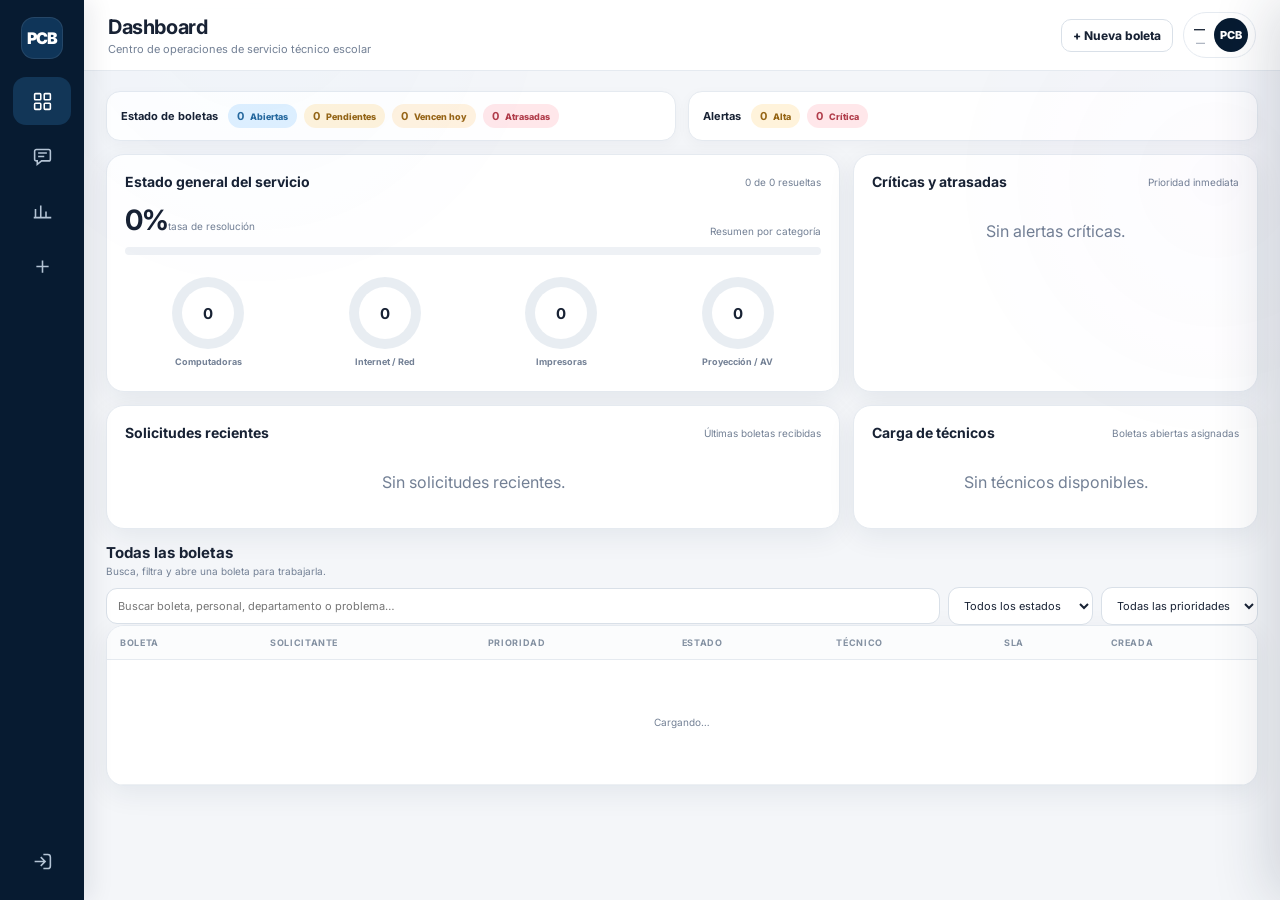
==== app.html @ f224e5d0 "Add files via upload" ====
<!doctype html>
<html lang="es">
<head>
  <meta charset="utf-8">
  <meta name="viewport" content="width=device-width,initial-scale=1,viewport-fit=cover">
  <title>Dashboard · PCB TechDesk</title>
  <link rel="preconnect" href="https://fonts.googleapis.com"><link rel="preconnect" href="https://fonts.gstatic.com" crossorigin>
  <link href="https://fonts.googleapis.com/css2?family=Inter:wght@400;500;600;700;800;900&display=swap" rel="stylesheet">
  <link rel="stylesheet" href="assets/styles.css">
</head>
<body>
  <div class="grid-bg"></div>
  <div id="demoBanner" class="demo-banner hidden">MODO DEMOSTRACIÓN · el panel usa datos locales de muestra hasta conectar Supabase.</div>
  <div class="app-layout">
    <aside class="sidebar" aria-label="Navegación principal">
      <div class="side-brand"><a class="brand" href="app.html"><div class="brand-mark">PCB</div></a></div>
      <nav class="nav">
        <a class="active" href="app.html" aria-label="Dashboard">
          <svg viewBox="0 0 24 24"><rect x="3" y="3" width="7" height="7" rx="1"/><rect x="14" y="3" width="7" height="7" rx="1"/><rect x="3" y="14" width="7" height="7" rx="1"/><rect x="14" y="14" width="7" height="7" rx="1"/></svg><span class="nav-label">Dashboard</span>
        </a>
        <a href="#tickets" aria-label="Boletas">
          <svg viewBox="0 0 24 24"><path d="M5 4h14a2 2 0 0 1 2 2v9a2 2 0 0 1-2 2h-8l-5 4v-4H5a2 2 0 0 1-2-2V6a2 2 0 0 1 2-2Z"/><path d="M7 8h10M7 12h7"/></svg><span class="nav-label">Boletas</span>
        </a>
        <a href="reports.html" data-admin-only aria-label="Reportes">
          <svg viewBox="0 0 24 24"><path d="M4 19V9M10 19V5M16 19v-7M22 19H2"/></svg><span class="nav-label">Reportes</span>
        </a>
        <a href="index.html" aria-label="Nueva boleta">
          <svg viewBox="0 0 24 24"><path d="M12 5v14M5 12h14"/></svg><span class="nav-label">Nueva boleta</span>
        </a>
      </nav>
      <div class="sidebar-bottom nav"><button id="logoutBtn" aria-label="Cerrar sesión"><svg viewBox="0 0 24 24"><path d="M10 17l5-5-5-5M15 12H3M13 4h5a3 3 0 0 1 3 3v10a3 3 0 0 1-3 3h-5"/></svg><span class="nav-label">Cerrar sesión</span></button></div>
    </aside>

    <main class="main">
      <header class="app-header">
        <div><h1>Dashboard</h1><p>Centro de operaciones de servicio técnico escolar</p></div>
        <div class="header-actions">
          <a class="btn btn-secondary btn-sm" href="index.html">+ Nueva boleta</a>
          <div class="user-badge"><div class="user-copy"><strong id="userName">—</strong><span id="userRole">—</span></div><div class="avatar" id="userAvatar">PCB</div></div>
        </div>
      </header>

      <section class="app-content">
        <div class="dashboard-strip">
          <div class="strip-card"><strong>Estado de boletas</strong><div class="strip-pills"><span class="metric-pill metric-open"><b id="stripOpen">0</b> Abiertas</span><span class="metric-pill metric-pending"><b id="stripPending">0</b> Pendientes</span><span class="metric-pill metric-due"><b id="stripDueToday">0</b> Vencen hoy</span><span class="metric-pill metric-overdue"><b id="stripOverdue">0</b> Atrasadas</span></div></div>
          <div class="strip-card"><strong>Alertas</strong><div class="strip-pills"><span class="metric-pill metric-warning"><b id="stripWarning">0</b> Alta</span><span class="metric-pill metric-critical"><b id="stripCritical">0</b> Crítica</span></div></div>
        </div>

        <div class="dashboard-grid">
          <section class="panel span-2">
            <div class="panel-title"><h2>Estado general del servicio</h2><span id="serviceRateText">0 de 0 resueltas</span></div>
            <div class="service-progress-head"><div><strong id="serviceRate">0%</strong><span>tasa de resolución</span></div><span>Resumen por categoría</span></div>
            <div class="progress"><i id="serviceRateBar" style="width:0%"></i></div>
            <div class="ring-grid">
              <div class="ring-card"><div class="ring" id="ringComputer"><b id="ringComputerCount">0</b></div><span>Computadoras</span></div>
              <div class="ring-card"><div class="ring" id="ringNetwork"><b id="ringNetworkCount">0</b></div><span>Internet / Red</span></div>
              <div class="ring-card"><div class="ring" id="ringPrinter"><b id="ringPrinterCount">0</b></div><span>Impresoras</span></div>
              <div class="ring-card"><div class="ring" id="ringDisplay"><b id="ringDisplayCount">0</b></div><span>Proyección / AV</span></div>
            </div>
          </section>

          <section class="panel">
            <div class="panel-title"><h2>Críticas y atrasadas</h2><span>Prioridad inmediata</span></div>
            <div id="criticalList" class="compact-list"><div class="empty" style="padding:18px">Sin alertas críticas.</div></div>
          </section>

          <section class="panel span-2">
            <div class="panel-title"><h2>Solicitudes recientes</h2><span>Últimas boletas recibidas</span></div>
            <div id="recentList" class="compact-list"><div class="empty" style="padding:18px">Sin solicitudes recientes.</div></div>
          </section>

          <section class="panel">
            <div class="panel-title"><h2>Carga de técnicos</h2><span>Boletas abiertas asignadas</span></div>
            <div id="technicianLoad"><div class="empty" style="padding:18px">Sin técnicos disponibles.</div></div>
          </section>
        </div>

        <section class="tickets-section" id="tickets">
          <div class="tickets-head">
            <div><h2>Todas las boletas</h2><p>Busca, filtra y abre una boleta para trabajarla.</p></div>
          </div>
          <div class="toolbar">
            <div class="search"><input id="searchInput" placeholder="Buscar boleta, personal, departamento o problema…"></div>
            <select id="statusFilter"><option value="">Todos los estados</option><option value="new">Nueva</option><option value="triage">Evaluación</option><option value="assigned">Asignada</option><option value="in_progress">En proceso</option><option value="awaiting_user">Esperando usuario</option><option value="awaiting_parts">Esperando pieza</option><option value="resolved">Resuelta</option><option value="closed">Cerrada</option></select>
            <select id="priorityFilter"><option value="">Todas las prioridades</option><option value="critical">Crítica</option><option value="high">Alta</option><option value="medium">Media</option><option value="low">Baja</option></select>
          </div>
          <div class="card table-card"><div class="table-wrap"><table class="table"><thead><tr><th>Boleta</th><th>Solicitante</th><th>Prioridad</th><th>Estado</th><th>Técnico</th><th>SLA</th><th>Creada</th></tr></thead><tbody id="ticketBody"><tr><td colspan="7"><div class="empty">Cargando…</div></td></tr></tbody></table></div></div>
        </section>
      </section>
    </main>
  </div>

  <div id="drawerBackdrop" class="drawer-backdrop"></div>
  <aside id="ticketDrawer" class="drawer"><div class="drawer-head"><div><div id="drawerTitle" style="font-weight:850">Boleta</div><div style="font-size:9px;color:var(--muted)">Historial y acciones</div></div><button id="drawerClose" class="icon-btn">×</button></div><div id="drawerBody" class="drawer-body"></div></aside>
  <script type="module" src="assets/app.js"></script>
</body>
</html>
---- assets/styles.css ----
:root{
  --bg:#f4f6f9;--surface:#ffffff;--surface2:#f8fafc;--line:#e5eaf0;--line-strong:#d9e0e8;
  --text:#182234;--muted:#738095;--navy:#071b31;--navy2:#0e2a49;--navy3:#17385c;
  --blue:#3b82f6;--blue-soft:#eaf3ff;--green:#45a572;--green-soft:#eaf7ef;--amber:#d89a2b;--amber-soft:#fff5df;
  --red:#d85160;--red-soft:#fff0f2;--violet:#7657d6;--violet-soft:#f1edff;--cyan:#2b9fb8;
  --shadow:0 8px 28px rgba(20,39,65,.07);--shadow-lg:0 20px 55px rgba(20,39,65,.12);--radius:18px;--max:1480px;
}
*{box-sizing:border-box}html{scroll-behavior:smooth}body{margin:0;font-family:Inter,ui-sans-serif,system-ui,-apple-system,"Segoe UI",sans-serif;background:var(--bg);color:var(--text);min-height:100vh}button,input,select,textarea{font:inherit}a{color:inherit}.hidden{display:none!important}
.grid-bg{position:fixed;inset:0;pointer-events:none;opacity:.3;background-image:radial-gradient(circle at 20% 0%,rgba(59,130,246,.08),transparent 25%),radial-gradient(circle at 95% 20%,rgba(118,87,214,.07),transparent 22%)}
.shell{width:min(var(--max),calc(100% - 32px));margin:auto}

/* Shared navigation */
.topbar{position:sticky;top:0;z-index:50;background:rgba(255,255,255,.92);backdrop-filter:blur(18px);border-bottom:1px solid var(--line)}
.topbar-inner{min-height:72px;display:flex;align-items:center;justify-content:space-between;gap:18px}.brand{display:flex;align-items:center;gap:12px;text-decoration:none}.brand-mark{width:42px;height:42px;border-radius:13px;display:grid;place-items:center;background:var(--navy);color:white;font-weight:900;letter-spacing:-.8px;box-shadow:0 8px 18px rgba(7,27,49,.18)}.brand-copy strong,.brand>div:not(.brand-mark)>strong{display:block;font-size:14px}.brand-copy span,.brand>div:not(.brand-mark)>span{display:block;font-size:11px;color:var(--muted);margin-top:2px}.top-actions{display:flex;align-items:center;gap:9px;flex-wrap:wrap}
.btn,.icon-btn{border:0;cursor:pointer;text-decoration:none}.btn{display:inline-flex;align-items:center;justify-content:center;gap:8px;padding:11px 16px;border-radius:12px;font-weight:750;transition:.18s ease}.btn:hover{transform:translateY(-1px)}.btn-primary{background:var(--navy);color:#fff;box-shadow:0 8px 20px rgba(7,27,49,.18)}.btn-primary:hover{background:var(--navy2)}.btn-secondary{background:#fff;color:var(--text);border:1px solid var(--line-strong)}.btn-secondary:hover{background:var(--surface2)}.btn-danger{background:var(--red-soft);color:var(--red);border:1px solid #f4cbd1}.btn-success{background:var(--green-soft);color:#267a4e;border:1px solid #cdebd8}.btn-sm{padding:8px 11px;font-size:12px;border-radius:10px}.icon-btn{width:40px;height:40px;border-radius:11px;background:#fff;color:var(--text);border:1px solid var(--line)}
.demo-banner{position:relative;z-index:80;background:#fff7e7;color:#805b12;border-bottom:1px solid #efd8a6;padding:8px 14px;text-align:center;font-size:11px;font-weight:700}

/* Public quick-ticket portal */
.public-main{padding:34px 0 62px}.public-intro{display:flex;align-items:flex-end;justify-content:space-between;gap:24px;margin-bottom:20px}.public-intro h1{font-size:clamp(31px,4vw,54px);line-height:1.04;letter-spacing:-.045em;margin:10px 0 8px}.public-intro p{margin:0;color:var(--muted);max-width:720px;font-size:15px;line-height:1.65}.eyebrow{display:inline-flex;align-items:center;gap:7px;padding:7px 10px;border-radius:999px;background:#eef5ff;border:1px solid #dceaff;color:#315e96;font-size:11px;font-weight:800;letter-spacing:.07em;text-transform:uppercase}.quick-chips{display:flex;gap:8px;flex-wrap:wrap;justify-content:flex-end}.quick-chip{padding:8px 11px;border:1px solid var(--line);border-radius:999px;background:#fff;font-size:11px;font-weight:750;color:#536276;white-space:nowrap}
.quick-layout{display:grid;grid-template-columns:minmax(270px,340px) 1fr;gap:18px;align-items:start}.quick-side{position:sticky;top:92px;background:var(--navy);color:#fff;border-radius:var(--radius);padding:24px;box-shadow:var(--shadow-lg);overflow:hidden}.quick-side:after{content:"";position:absolute;width:220px;height:220px;right:-100px;bottom:-100px;border-radius:50%;background:rgba(59,130,246,.18)}.quick-side h2{font-size:22px;margin:8px 0 7px;letter-spacing:-.03em}.quick-side>p{color:#b6c5d6;font-size:13px;line-height:1.6;margin:0 0 22px}.quick-step{position:relative;z-index:1;display:grid;grid-template-columns:34px 1fr;gap:11px;align-items:start;margin:16px 0}.quick-step b{width:34px;height:34px;border-radius:11px;background:#173a60;display:grid;place-items:center;font-size:12px}.quick-step strong{display:block;font-size:12px;margin-top:2px}.quick-step span{display:block;color:#9fb2c8;font-size:11px;line-height:1.45;margin-top:3px}.side-track{position:relative;z-index:1;margin-top:22px;padding:15px;border:1px solid rgba(255,255,255,.12);border-radius:14px;background:rgba(255,255,255,.05)}.side-track strong{font-size:12px}.side-track p{font-size:11px;color:#aebfd2;margin:5px 0 10px;line-height:1.5}.side-track .btn{width:100%;background:#fff;color:var(--navy)}
.card,.panel{background:var(--surface);border:1px solid var(--line);border-radius:var(--radius);box-shadow:var(--shadow)}.quick-form-card{padding:0;overflow:hidden}.quick-form-head{padding:22px 24px 18px;border-bottom:1px solid var(--line)}.quick-form-head h2{font-size:20px;margin:0 0 5px;letter-spacing:-.02em}.quick-form-head p{margin:0;color:var(--muted);font-size:12px}.quick-section{padding:20px 24px;border-bottom:1px solid var(--line)}.quick-section:last-of-type{border-bottom:0}.quick-section-title{display:flex;align-items:center;gap:9px;margin-bottom:14px}.quick-section-title b{width:27px;height:27px;border-radius:9px;display:grid;place-items:center;background:var(--navy);color:white;font-size:11px}.quick-section-title strong{font-size:13px}.form-grid{display:grid;grid-template-columns:repeat(2,minmax(0,1fr));gap:14px}.field{display:flex;flex-direction:column;gap:7px;min-width:0}.field.full{grid-column:1/-1}.field label{font-size:11px;font-weight:800;color:#4d5c70;letter-spacing:.01em}.field input,.field select,.field textarea,.tracking-box input,.date-row input{width:100%;border:1px solid var(--line-strong);background:#fff;color:var(--text);border-radius:12px;padding:12px 13px;outline:none;transition:.18s ease;font-size:14px}.field select{appearance:none;background-image:linear-gradient(45deg,transparent 50%,#8090a2 50%),linear-gradient(135deg,#8090a2 50%,transparent 50%);background-position:calc(100% - 18px) calc(50% - 2px),calc(100% - 13px) calc(50% - 2px);background-size:5px 5px,5px 5px;background-repeat:no-repeat;padding-right:34px}.field textarea{min-height:95px;resize:vertical}.field input:focus,.field select:focus,.field textarea:focus,.tracking-box input:focus{border-color:#7aa8e8;box-shadow:0 0 0 3px rgba(59,130,246,.10)}.hint{font-size:10px;color:var(--muted);line-height:1.45}.optional-details{margin-top:13px;border:1px solid var(--line);border-radius:14px;background:var(--surface2);overflow:hidden}.optional-details summary{cursor:pointer;padding:13px 14px;font-size:12px;font-weight:800;color:#42536a;list-style:none}.optional-details summary::-webkit-details-marker{display:none}.optional-details summary:after{content:"+";float:right;color:var(--muted);font-size:16px}.optional-details[open] summary:after{content:"−"}.optional-details-body{padding:0 14px 14px}.dropzone{padding:16px;text-align:center;border:1px dashed #bdc9d6;border-radius:13px;background:#fbfcfe;cursor:pointer}.dropzone.drag{border-color:var(--blue);background:var(--blue-soft)}.dropzone strong{font-size:12px}.file-list{display:flex;gap:7px;flex-wrap:wrap;margin-top:9px}.file-chip{max-width:100%;padding:6px 9px;border:1px solid var(--line);border-radius:999px;font-size:10px;color:#526277;background:#fff}.form-actions{display:flex;justify-content:flex-end;gap:10px;margin-top:16px}.quick-submit{padding:18px 24px;background:#fbfcfe;border-top:1px solid var(--line)}.quick-submit .btn{min-width:220px}.notice{padding:13px 14px;border-radius:12px;border:1px solid var(--line);font-size:12px;line-height:1.55}.notice.info{background:var(--blue-soft);border-color:#d4e5ff;color:#315e96}.notice.success{background:var(--green-soft);border-color:#cfead9;color:#2d7650}.notice.error{background:var(--red-soft);border-color:#f0cbd1;color:#9e3441}.tracking-area{margin-top:20px}.tracking-area .section-head{margin-bottom:12px}.tracking-box{padding:16px;display:grid;grid-template-columns:1fr auto;gap:10px}.tracking-result{margin-top:12px;padding:18px}.footer{padding:35px 0 50px;color:var(--muted);font-size:11px;text-align:center}

/* Pills */
.status-pill,.priority-pill{display:inline-flex;align-items:center;gap:6px;border-radius:999px;padding:5px 9px;font-size:10px;font-weight:800;text-transform:uppercase;letter-spacing:.03em;white-space:nowrap}.status-new{background:var(--blue-soft);color:#356db2}.status-triage,.status-assigned{background:var(--violet-soft);color:#6547be}.status-in_progress{background:#e8f7fa;color:#277d91}.status-awaiting_user,.status-awaiting_parts{background:var(--amber-soft);color:#916410}.status-resolved,.status-closed{background:var(--green-soft);color:#2e8053}.status-cancelled{background:#eef1f4;color:#677384}.priority-critical{background:var(--red-soft);color:#b53b48}.priority-high{background:var(--amber-soft);color:#986610}.priority-medium{background:var(--blue-soft);color:#356db2}.priority-low{background:var(--green-soft);color:#2e8053}

/* Authentication */
.auth-wrap{min-height:100vh;display:grid;place-items:center;padding:30px;background:linear-gradient(135deg,#eef3f8,#f9fbfd)}.auth-card{width:min(470px,100%);padding:28px}.auth-card h1{font-size:27px;margin:20px 0 8px}.auth-card>p{color:var(--muted);margin:0 0 22px}.role-switch{display:grid;grid-template-columns:1fr 1fr;gap:6px;padding:5px;background:#f2f5f8;border:1px solid var(--line);border-radius:13px;margin-bottom:18px}.role-switch button{padding:10px;border-radius:9px;border:0;background:transparent;color:var(--muted);font-weight:800;cursor:pointer}.role-switch button.active{background:#fff;color:var(--navy);box-shadow:0 2px 8px rgba(20,39,65,.08)}

/* Operations dashboard */
.app-layout{display:grid;grid-template-columns:84px 1fr;min-height:100vh}.sidebar{position:sticky;top:0;height:100vh;background:var(--navy);padding:15px 11px;display:flex;flex-direction:column;z-index:55;box-shadow:8px 0 22px rgba(7,27,49,.08)}.side-brand{display:grid;place-items:center;padding:2px 0 18px}.side-brand .brand-mark{background:#0f3559;border:1px solid rgba(255,255,255,.09);box-shadow:none}.side-brand .brand-copy{display:none}.nav{display:flex;flex-direction:column;gap:7px}.nav button,.nav a{position:relative;display:flex;align-items:center;justify-content:center;width:58px;height:48px;margin:auto;border-radius:13px;border:0;background:transparent;color:#b4c4d5;text-decoration:none;cursor:pointer;transition:.18s ease}.nav button:hover,.nav a:hover,.nav .active{background:#123657;color:#fff}.nav svg{width:21px;height:21px;stroke:currentColor;fill:none;stroke-width:1.8}.nav-label{position:absolute;left:68px;background:var(--navy);color:white;padding:6px 8px;border-radius:8px;font-size:10px;font-weight:700;opacity:0;transform:translateX(-5px);pointer-events:none;transition:.15s;white-space:nowrap;box-shadow:var(--shadow)}.nav button:hover .nav-label,.nav a:hover .nav-label{opacity:1;transform:none}.sidebar-bottom{margin-top:auto}.main{min-width:0}.app-header{min-height:70px;padding:12px 24px;border-bottom:1px solid var(--line);display:flex;align-items:center;justify-content:space-between;gap:15px;position:sticky;top:0;z-index:30;background:rgba(255,255,255,.94);backdrop-filter:blur(18px)}.app-header h1{font-size:20px;margin:0;letter-spacing:-.02em}.app-header p{font-size:11px;color:var(--muted);margin:3px 0 0}.header-actions{display:flex;align-items:center;gap:10px}.user-badge{display:flex;align-items:center;gap:9px;padding:5px 7px 5px 10px;border:1px solid var(--line);border-radius:999px;background:#fff}.avatar{width:34px;height:34px;border-radius:50%;display:grid;place-items:center;background:var(--navy);color:white;font-size:11px;font-weight:850}.user-copy{text-align:right}.user-copy strong{display:block;font-size:11px}.user-copy span{display:block;font-size:9px;color:var(--muted);margin-top:1px}.app-content{padding:20px 22px 46px;max-width:1700px;margin:auto;width:100%}
.dashboard-strip{display:grid;grid-template-columns:1fr 1fr;gap:12px;margin-bottom:13px}.strip-card{display:flex;align-items:center;gap:10px;min-width:0;padding:12px 14px;background:#fff;border:1px solid var(--line);border-radius:14px;box-shadow:0 4px 14px rgba(20,39,65,.035)}.strip-card>strong{font-size:11px;white-space:nowrap}.strip-pills{display:flex;gap:7px;flex-wrap:wrap}.metric-pill{display:inline-flex;align-items:center;gap:6px;padding:5px 9px;border-radius:999px;font-size:9px;font-weight:800;white-space:nowrap}.metric-pill b{font-size:11px}.metric-open{background:#dff0ff;color:#27699e}.metric-pending{background:#fff3db;color:#956514}.metric-due{background:#fff2df;color:#986516}.metric-overdue{background:#ffe7ea;color:#b13d4b}.metric-warning{background:#fff3db;color:#956514}.metric-critical{background:#ffe7ea;color:#b13d4b}
.dashboard-grid{display:grid;grid-template-columns:minmax(0,1.45fr) minmax(330px,.8fr);gap:13px}.dashboard-grid>.panel{padding:18px}.dashboard-grid .span-2{grid-column:1}.panel-title{display:flex;align-items:center;justify-content:space-between;gap:12px;margin-bottom:13px}.panel-title h2{font-size:14px;margin:0}.panel-title span{font-size:10px;color:var(--muted)}.service-progress-head{display:flex;justify-content:space-between;gap:12px;align-items:end}.service-progress-head strong{font-size:28px;letter-spacing:-.04em}.service-progress-head span{font-size:10px;color:var(--muted)}.progress{height:8px;background:#eef1f5;border-radius:999px;overflow:hidden;margin:10px 0 16px}.progress>i{display:block;height:100%;border-radius:999px;background:var(--navy);transition:width .3s ease}.ring-grid{display:grid;grid-template-columns:repeat(4,1fr);gap:10px}.ring-card{text-align:center;padding:6px}.ring{--pct:0;width:72px;height:72px;border-radius:50%;margin:0 auto 7px;background:conic-gradient(var(--navy) calc(var(--pct)*1%),#e8edf2 0);display:grid;place-items:center;position:relative}.ring:after{content:"";width:52px;height:52px;border-radius:50%;background:#fff;position:absolute}.ring b{position:relative;z-index:1;font-size:15px}.ring-card span{font-size:9px;color:var(--muted);font-weight:700;display:block}.compact-list{display:flex;flex-direction:column}.compact-row{display:grid;grid-template-columns:minmax(0,1fr) auto;gap:10px;padding:10px 0;border-top:1px solid var(--line);cursor:pointer}.compact-row:first-child{border-top:0;padding-top:2px}.compact-row:hover .compact-title{color:#285f99}.compact-title{font-size:11px;font-weight:700;white-space:nowrap;overflow:hidden;text-overflow:ellipsis}.compact-sub{font-size:9px;color:var(--muted);margin-top:3px;white-space:nowrap;overflow:hidden;text-overflow:ellipsis}.compact-meta{display:flex;align-items:center;gap:6px}.mini-sla{font-size:9px;font-weight:800;padding:4px 6px;border-radius:7px;background:#eef3f7;color:#627185}.mini-sla.overdue{background:var(--red-soft);color:var(--red)}.tech-row{display:grid;grid-template-columns:30px minmax(0,1fr) auto;align-items:center;gap:9px;padding:9px 0;border-top:1px solid var(--line)}.tech-row:first-child{border-top:0}.tech-avatar{width:29px;height:29px;border-radius:50%;display:grid;place-items:center;background:#e9eff6;color:var(--navy);font-size:9px;font-weight:850}.tech-name{font-size:10px;font-weight:750}.tech-sub{font-size:9px;color:var(--muted);margin-top:2px}.load-badge{font-size:9px;padding:4px 7px;border-radius:999px;background:var(--green-soft);color:#2f7b52;font-weight:800}.load-badge.busy{background:var(--amber-soft);color:#946310}.load-badge.heavy{background:var(--red-soft);color:#a83a47}
.tickets-section{margin-top:14px}.tickets-head{display:flex;align-items:flex-end;justify-content:space-between;gap:14px;margin-bottom:10px}.tickets-head h2{font-size:15px;margin:0}.tickets-head p{font-size:10px;color:var(--muted);margin:3px 0 0}.toolbar{display:flex;gap:8px;align-items:center;flex-wrap:wrap}.search{min-width:270px;flex:1}.search input,.toolbar select{width:100%;background:#fff;border:1px solid var(--line-strong);color:var(--text);padding:10px 11px;border-radius:11px;outline:none;font-size:11px}.toolbar select{width:auto;min-width:145px}.table-card{overflow:hidden}.table-wrap,.report-table-wrap{overflow:auto}.table{width:100%;border-collapse:collapse;min-width:970px}.table th{font-size:9px;color:#8491a2;text-transform:uppercase;letter-spacing:.07em;text-align:left;padding:11px 13px;border-bottom:1px solid var(--line);background:#fbfcfd}.table td{padding:12px 13px;border-bottom:1px solid #edf0f3;font-size:10px;vertical-align:middle}.table tr{cursor:pointer}.table tbody tr:hover{background:#fbfcfe}.ticket-title{font-weight:800;color:#24344a}.ticket-sub{font-size:9px;color:var(--muted);margin-top:3px;max-width:270px;white-space:nowrap;overflow:hidden;text-overflow:ellipsis}.sla.overdue{color:var(--red);font-weight:800}.sla.ok{color:#3f9366;font-weight:700}.empty{padding:44px;text-align:center;color:var(--muted)}
.drawer-backdrop{position:fixed;inset:0;background:rgba(13,24,38,.36);z-index:70;opacity:0;pointer-events:none;transition:.2s}.drawer-backdrop.show{opacity:1;pointer-events:auto}.drawer{position:fixed;top:0;right:0;width:min(640px,96vw);height:100vh;z-index:80;background:#fff;border-left:1px solid var(--line);box-shadow:-25px 0 55px rgba(24,40,60,.16);transform:translateX(102%);transition:.26s ease;overflow:auto}.drawer.show{transform:none}.drawer-head{position:sticky;top:0;z-index:2;padding:18px;border-bottom:1px solid var(--line);background:rgba(255,255,255,.95);backdrop-filter:blur(16px);display:flex;justify-content:space-between;gap:15px}.drawer-body{padding:18px}.detail-grid{display:grid;grid-template-columns:1fr 1fr;gap:9px}.detail-box{padding:12px;border:1px solid var(--line);border-radius:12px;background:#fbfcfe}.detail-box span{display:block;font-size:9px;text-transform:uppercase;color:var(--muted);letter-spacing:.05em}.detail-box strong{display:block;margin-top:5px;font-size:11px;word-break:break-word}.detail-full{grid-column:1/-1}.drawer-section{margin-top:18px}.drawer-section h3{font-size:12px;margin:0 0 9px;color:#405169}.action-grid{display:flex;flex-wrap:wrap;gap:7px}.resolution-form{display:grid;grid-template-columns:1fr 1fr;gap:9px}.resolution-form .field.full{grid-column:1/-1}.timeline{display:flex;flex-direction:column}.timeline-item{padding:9px 0;border-top:1px solid var(--line)}.timeline-item strong{font-size:10px}.timeline-item p{font-size:9px;color:var(--muted);margin:3px 0 0;line-height:1.45}

/* Reports */
.report-grid{display:grid;grid-template-columns:repeat(6,1fr);gap:10px}.stat{padding:16px}.stat .k{font-size:9px;color:var(--muted);text-transform:uppercase;letter-spacing:.05em}.stat .v{font-size:27px;font-weight:850;letter-spacing:-.04em;margin-top:7px}.stat .sub{font-size:9px;color:var(--muted);margin-top:4px}.chart-card{margin-top:14px;padding:18px}.chart-wrap{height:300px}.tech-grid{display:grid;grid-template-columns:repeat(3,1fr);gap:10px}.date-row{display:flex;gap:7px;align-items:center}.date-row input{font-size:10px;padding:9px 10px}.section-head{display:flex;justify-content:space-between;align-items:end;gap:15px;margin-bottom:13px}.section-head h2{font-size:20px;letter-spacing:-.03em;margin:0}.section-head p{color:var(--muted);margin:4px 0 0;font-size:11px}

@media (max-width:1180px){.quick-layout{grid-template-columns:290px 1fr}.dashboard-grid{grid-template-columns:1.25fr .8fr}.ring{width:62px;height:62px}.ring:after{width:45px;height:45px}.report-grid{grid-template-columns:repeat(3,1fr)}.tech-grid{grid-template-columns:1fr 1fr}}
@media (max-width:900px){.quick-layout{grid-template-columns:1fr}.quick-side{position:relative;top:auto;display:grid;grid-template-columns:1fr 1fr;gap:10px}.quick-side>h2,.quick-side>p{grid-column:1/-1}.side-track{grid-column:1/-1}.dashboard-strip{grid-template-columns:1fr}.dashboard-grid{grid-template-columns:1fr}.dashboard-grid .span-2{grid-column:auto}.ring-grid{grid-template-columns:repeat(4,1fr)}}
@media (max-width:760px){
  body{padding-bottom:72px}.shell{width:min(100% - 20px,var(--max))}.topbar-inner{min-height:62px}.brand-copy{display:none}.top-actions .btn-secondary{display:none}.public-main{padding-top:22px}.public-intro{align-items:flex-start;flex-direction:column}.public-intro h1{font-size:34px}.quick-chips{justify-content:flex-start}.quick-side{display:none}.quick-step{display:none}.side-track{margin-top:14px}.quick-form-head,.quick-section,.quick-submit{padding-left:15px;padding-right:15px}.form-grid,.detail-grid,.resolution-form{grid-template-columns:1fr}.field.full,.detail-full,.resolution-form .field.full{grid-column:1}.field input,.field select,.field textarea{font-size:16px}.quick-submit{position:sticky;bottom:8px;z-index:12;margin:0 8px 8px;border:1px solid var(--line);border-radius:15px;box-shadow:0 10px 30px rgba(20,39,65,.13)}.quick-submit .btn{width:100%;min-width:0}.tracking-box{grid-template-columns:1fr}.app-layout{display:block}.sidebar{position:fixed;left:10px;right:10px;bottom:8px;top:auto;height:58px;padding:5px 8px;border-radius:17px;display:flex;flex-direction:row;align-items:center;justify-content:center;z-index:65;box-shadow:0 10px 30px rgba(7,27,49,.24)}.side-brand{display:none}.nav{flex-direction:row;gap:5px;justify-content:center}.nav button,.nav a{width:54px;height:46px}.nav-label{display:none}.sidebar-bottom{margin:0}.app-header{padding:10px 12px;min-height:62px}.app-header p{display:none}.header-actions .btn{display:none}.user-copy{display:none}.user-badge{padding:4px}.app-content{padding:12px 10px 28px}.dashboard-strip{gap:8px}.strip-card{align-items:flex-start;flex-direction:column;padding:10px}.strip-pills{width:100%;display:grid;grid-template-columns:1fr 1fr}.metric-pill{justify-content:center}.dashboard-grid{gap:9px}.dashboard-grid>.panel{padding:14px}.ring-grid{grid-template-columns:repeat(2,1fr)}.ring{width:68px;height:68px}.ring:after{width:50px;height:50px}.tickets-head{align-items:flex-start;flex-direction:column}.toolbar{width:100%}.search{min-width:100%;width:100%}.toolbar select{flex:1;min-width:0}.table-card{background:transparent;border:0;box-shadow:none}.table-wrap{overflow:visible}.table{min-width:0;display:block}.table thead{display:none}.table tbody{display:flex;flex-direction:column;gap:8px}.table tr{display:grid;grid-template-columns:1fr auto;gap:7px;padding:12px;background:#fff;border:1px solid var(--line);border-radius:14px;box-shadow:0 4px 14px rgba(20,39,65,.04)}.table td{display:block;padding:0;border:0;font-size:10px}.table td:nth-child(1),.table td:nth-child(2){grid-column:1}.table td:nth-child(3),.table td:nth-child(4){grid-column:2;text-align:right}.table td:nth-child(5),.table td:nth-child(6),.table td:nth-child(7){grid-column:1/-1;display:flex;justify-content:space-between;gap:10px;padding-top:6px;border-top:1px solid #eef1f4}.table td:nth-child(5):before{content:"Técnico"}.table td:nth-child(6):before{content:"SLA"}.table td:nth-child(7):before{content:"Creada"}.table td:nth-child(5):before,.table td:nth-child(6):before,.table td:nth-child(7):before{color:var(--muted);font-weight:700}.empty{padding:24px}.drawer{width:100vw}.drawer-body{padding:14px}.report-grid{grid-template-columns:repeat(2,1fr)}.tech-grid{grid-template-columns:1fr}.date-row{flex-wrap:wrap}.chart-wrap{height:240px}.section-head{align-items:flex-start;flex-direction:column}.footer{padding-bottom:10px}
}
@media (max-width:760px){.report-table-wrap{overflow:auto}.report-table{display:table;min-width:920px}.report-table thead{display:table-header-group}.report-table tbody{display:table-row-group}.report-table tr{display:table-row;padding:0;background:transparent;border:0;border-radius:0;box-shadow:none}.report-table td{display:table-cell;padding:10px 12px;border-bottom:1px solid var(--line)}.report-table td:before{display:none!important}}
@media (max-width:430px){.public-intro h1{font-size:30px}.quick-chip{font-size:10px}.strip-pills{grid-template-columns:1fr 1fr}.status-pill,.priority-pill{font-size:9px;padding:5px 7px}.ring-grid{gap:4px}.ring-card{padding:4px}.report-grid{grid-template-columns:1fr 1fr}}
@media print{body{background:#fff;color:#111;padding:0}.grid-bg,.sidebar,.app-header,.topbar,.toolbar,.btn,.demo-banner{display:none!important}.app-layout{display:block}.app-content{padding:0}.card,.panel,.table-card,.chart-card{box-shadow:none;border:1px solid #ddd;background:#fff;color:#111}.table th,.table td{color:#111;border-color:#ddd}}

/* PCB TechDesk 2.2 · selector rápido de personal escolar */
.staff-selection{display:flex;align-items:center;justify-content:space-between;gap:10px;padding:10px 12px;border:1px solid #dbe6f2;border-radius:11px;background:#f7fbff;color:#405169}
.staff-selection strong{font-size:11px;color:#17395c}
.staff-selection span{font-size:10px;color:var(--muted);text-align:right}
@media (max-width:640px){.staff-selection{align-items:flex-start;flex-direction:column}.staff-selection span{text-align:left}}

/* PCB TechDesk 2.2.2 · buscador/autocompletado del personal */
.visually-hidden{position:absolute!important;width:1px!important;height:1px!important;padding:0!important;margin:-1px!important;overflow:hidden!important;clip:rect(0,0,0,0)!important;white-space:nowrap!important;border:0!important}
.staff-combobox{position:relative;z-index:20}.staff-search-wrap{position:relative}.staff-search-wrap input{padding-left:38px!important;padding-right:42px!important}.staff-search-icon{position:absolute;left:13px;top:50%;transform:translateY(-50%);font-size:21px;line-height:1;color:#76879a;pointer-events:none}.staff-clear{position:absolute;right:8px;top:50%;transform:translateY(-50%);width:30px;height:30px;border:0;border-radius:9px;background:#eef3f8;color:#55677b;font-size:20px;line-height:1;cursor:pointer}.staff-clear:hover{background:#e2eaf2;color:#23384e}.staff-suggestions{position:absolute;left:0;right:0;top:calc(100% + 6px);max-height:360px;overflow:auto;background:#fff;border:1px solid #d8e1ea;border-radius:14px;box-shadow:0 18px 44px rgba(20,39,65,.16);padding:6px;z-index:100}.staff-option{width:100%;display:flex;align-items:flex-start;justify-content:space-between;gap:14px;text-align:left;border:0;background:#fff;padding:11px 12px;border-radius:10px;cursor:pointer;color:var(--text)}.staff-option:hover,.staff-option.active{background:#f1f6fb}.staff-option-name{font-size:12px;font-weight:800;line-height:1.35}.staff-option-meta{font-size:10px;color:var(--muted);text-align:right;line-height:1.4;max-width:42%}.staff-option-other{margin-top:4px;border-top:1px solid #edf1f5;border-radius:8px 8px 10px 10px;background:#f8fbff;color:#1e5d94}.staff-option-other .staff-option-meta{color:#59738e}.staff-no-results{padding:12px 13px 8px;color:#7b8796;font-size:11px}.staff-search-field input[readonly]{background:#f7fbff;color:#17395c;font-weight:700;cursor:default}
@media(max-width:640px){.staff-suggestions{max-height:52vh;position:fixed;left:10px;right:10px;top:auto;bottom:82px;border-radius:17px;padding:8px;box-shadow:0 -14px 42px rgba(20,39,65,.18)}.staff-option{flex-direction:column;gap:3px;padding:12px}.staff-option-name{font-size:14px}.staff-option-meta{max-width:100%;text-align:left;font-size:11px}.staff-no-results{font-size:12px}.staff-search-wrap input{min-height:50px}}


/* PCB TechDesk 2.2.3 · directorio escolar robusto */
.staff-directory-field select#staffSelect{font-weight:650;background:#fff;cursor:pointer}
.manual-staff-head{display:flex;align-items:center;justify-content:space-between;gap:10px;flex-wrap:wrap;padding:10px 12px;border-radius:12px;background:#f5f8fc;border:1px solid #dce6f1}
.staff-profile{margin-top:12px;border:1px solid #d7e6f5;background:linear-gradient(180deg,#f9fcff,#f4f9ff);border-radius:14px;padding:14px}
.staff-profile-title{display:flex;align-items:center;gap:10px;margin-bottom:12px}
.staff-profile-title>span{width:28px;height:28px;border-radius:50%;display:grid;place-items:center;background:#e3f4ea;color:#197744;font-weight:900}
.staff-profile-title div{display:flex;flex-direction:column;gap:2px}
.staff-profile-title strong{font-size:14px;color:#0b2540}
.staff-profile-title small{font-size:10px;color:#6f8091}
.staff-profile-grid{display:grid;grid-template-columns:repeat(4,minmax(0,1fr));gap:8px}
.staff-profile-grid>div{padding:9px 10px;border-radius:10px;background:#fff;border:1px solid #e4edf5;min-width:0}
.staff-profile-grid span{display:block;font-size:9px;text-transform:uppercase;letter-spacing:.04em;color:#7c8b99;margin-bottom:3px}
.staff-profile-grid strong{display:block;font-size:11px;color:#20374d;overflow-wrap:anywhere}
@media(max-width:760px){
  .staff-profile-grid{grid-template-columns:1fr 1fr}
  #staffSelect{min-height:48px;font-size:16px}
  .manual-staff-head .btn{width:auto}
}
@media(max-width:440px){.staff-profile-grid{grid-template-columns:1fr}}
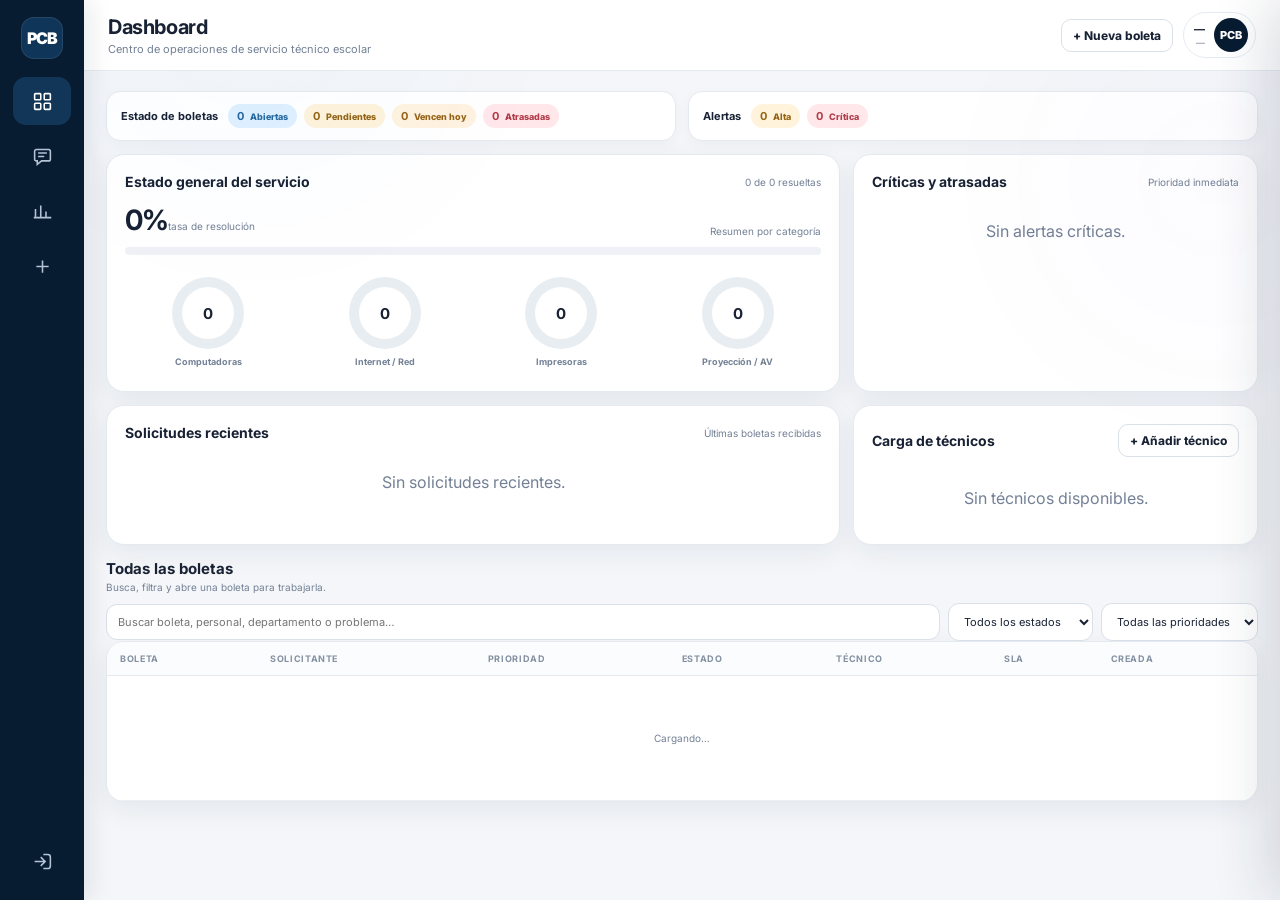
==== commit 6857e772: "Add files via upload" ====
--- a/app.html
+++ b/app.html
@@ -33,7 +33,7 @@
 
     <main class="main">
       <header class="app-header">
-        <div><h1>Dashboard</h1><p>Centro de operaciones de servicio técnico escolar</p></div>
+        <div><h1 id="dashboardTitle">Dashboard</h1><p id="dashboardSubtitle">Centro de operaciones de servicio técnico escolar</p></div>
         <div class="header-actions">
           <a class="btn btn-secondary btn-sm" href="index.html">+ Nueva boleta</a>
           <div class="user-badge"><div class="user-copy"><strong id="userName">—</strong><span id="userRole">—</span></div><div class="avatar" id="userAvatar">PCB</div></div>
@@ -70,14 +70,14 @@
           </section>
 
           <section class="panel">
-            <div class="panel-title"><h2>Carga de técnicos</h2><span>Boletas abiertas asignadas</span></div>
+            <div class="panel-title"><h2>Carga de técnicos</h2><button id="addTechnicianBtn" data-admin-only class="btn btn-secondary btn-sm" type="button">+ Añadir técnico</button></div>
             <div id="technicianLoad"><div class="empty" style="padding:18px">Sin técnicos disponibles.</div></div>
           </section>
         </div>
 
         <section class="tickets-section" id="tickets">
           <div class="tickets-head">
-            <div><h2>Todas las boletas</h2><p>Busca, filtra y abre una boleta para trabajarla.</p></div>
+            <div><h2 id="ticketsTitle">Todas las boletas</h2><p id="ticketsSubtitle">Busca, filtra y abre una boleta para trabajarla.</p></div>
           </div>
           <div class="toolbar">
             <div class="search"><input id="searchInput" placeholder="Buscar boleta, personal, departamento o problema…"></div>
@@ -92,6 +92,7 @@
 
   <div id="drawerBackdrop" class="drawer-backdrop"></div>
   <aside id="ticketDrawer" class="drawer"><div class="drawer-head"><div><div id="drawerTitle" style="font-weight:850">Boleta</div><div style="font-size:9px;color:var(--muted)">Historial y acciones</div></div><button id="drawerClose" class="icon-btn">×</button></div><div id="drawerBody" class="drawer-body"></div></aside>
+  <dialog id="technicianDialog" class="modal-dialog"><form id="technicianForm"><div class="panel-title"><div><h2>Añadir técnico</h2><span>La cuenta aparecerá en el menú de asignación.</span></div><button id="cancelTechnician" class="icon-btn" type="button" aria-label="Cerrar">×</button></div><div class="field" style="margin-top:18px"><label>Nombre completo</label><input id="technicianName" required minlength="3" autocomplete="name"></div><div class="field" style="margin-top:12px"><label>Correo / usuario</label><input id="technicianEmail" type="email" required autocomplete="off"></div><div class="field" style="margin-top:12px"><label>Contraseña temporal</label><input id="technicianPassword" type="password" required minlength="8" autocomplete="new-password"><div class="hint">Mínimo 8 caracteres.</div></div><div id="technicianNotice" class="notice error hidden" style="margin-top:12px"></div><div class="form-actions"><button class="btn btn-secondary" type="button" onclick="this.closest('dialog').close()">Cancelar</button><button id="saveTechnician" class="btn btn-primary" type="submit">Crear técnico</button></div></form></dialog>
   <script type="module" src="assets/app.js"></script>
 </body>
 </html>
--- a/assets/styles.css
+++ b/assets/styles.css
@@ -25,6 +25,7 @@
 
 /* Authentication */
 .auth-wrap{min-height:100vh;display:grid;place-items:center;padding:30px;background:linear-gradient(135deg,#eef3f8,#f9fbfd)}.auth-card{width:min(470px,100%);padding:28px}.auth-card h1{font-size:27px;margin:20px 0 8px}.auth-card>p{color:var(--muted);margin:0 0 22px}.role-switch{display:grid;grid-template-columns:1fr 1fr;gap:6px;padding:5px;background:#f2f5f8;border:1px solid var(--line);border-radius:13px;margin-bottom:18px}.role-switch button{padding:10px;border-radius:9px;border:0;background:transparent;color:var(--muted);font-weight:800;cursor:pointer}.role-switch button.active{background:#fff;color:var(--navy);box-shadow:0 2px 8px rgba(20,39,65,.08)}
+.modal-dialog{width:min(480px,calc(100% - 24px));border:1px solid var(--line);border-radius:18px;padding:22px;background:#fff;color:var(--text);box-shadow:0 24px 70px rgba(7,27,49,.25)}.modal-dialog::backdrop{background:rgba(7,27,49,.48);backdrop-filter:blur(3px)}
 
 /* Operations dashboard */
 .app-layout{display:grid;grid-template-columns:84px 1fr;min-height:100vh}.sidebar{position:sticky;top:0;height:100vh;background:var(--navy);padding:15px 11px;display:flex;flex-direction:column;z-index:55;box-shadow:8px 0 22px rgba(7,27,49,.08)}.side-brand{display:grid;place-items:center;padding:2px 0 18px}.side-brand .brand-mark{background:#0f3559;border:1px solid rgba(255,255,255,.09);box-shadow:none}.side-brand .brand-copy{display:none}.nav{display:flex;flex-direction:column;gap:7px}.nav button,.nav a{position:relative;display:flex;align-items:center;justify-content:center;width:58px;height:48px;margin:auto;border-radius:13px;border:0;background:transparent;color:#b4c4d5;text-decoration:none;cursor:pointer;transition:.18s ease}.nav button:hover,.nav a:hover,.nav .active{background:#123657;color:#fff}.nav svg{width:21px;height:21px;stroke:currentColor;fill:none;stroke-width:1.8}.nav-label{position:absolute;left:68px;background:var(--navy);color:white;padding:6px 8px;border-radius:8px;font-size:10px;font-weight:700;opacity:0;transform:translateX(-5px);pointer-events:none;transition:.15s;white-space:nowrap;box-shadow:var(--shadow)}.nav button:hover .nav-label,.nav a:hover .nav-label{opacity:1;transform:none}.sidebar-bottom{margin-top:auto}.main{min-width:0}.app-header{min-height:70px;padding:12px 24px;border-bottom:1px solid var(--line);display:flex;align-items:center;justify-content:space-between;gap:15px;position:sticky;top:0;z-index:30;background:rgba(255,255,255,.94);backdrop-filter:blur(18px)}.app-header h1{font-size:20px;margin:0;letter-spacing:-.02em}.app-header p{font-size:11px;color:var(--muted);margin:3px 0 0}.header-actions{display:flex;align-items:center;gap:10px}.user-badge{display:flex;align-items:center;gap:9px;padding:5px 7px 5px 10px;border:1px solid var(--line);border-radius:999px;background:#fff}.avatar{width:34px;height:34px;border-radius:50%;display:grid;place-items:center;background:var(--navy);color:white;font-size:11px;font-weight:850}.user-copy{text-align:right}.user-copy strong{display:block;font-size:11px}.user-copy span{display:block;font-size:9px;color:var(--muted);margin-top:1px}.app-content{padding:20px 22px 46px;max-width:1700px;margin:auto;width:100%}
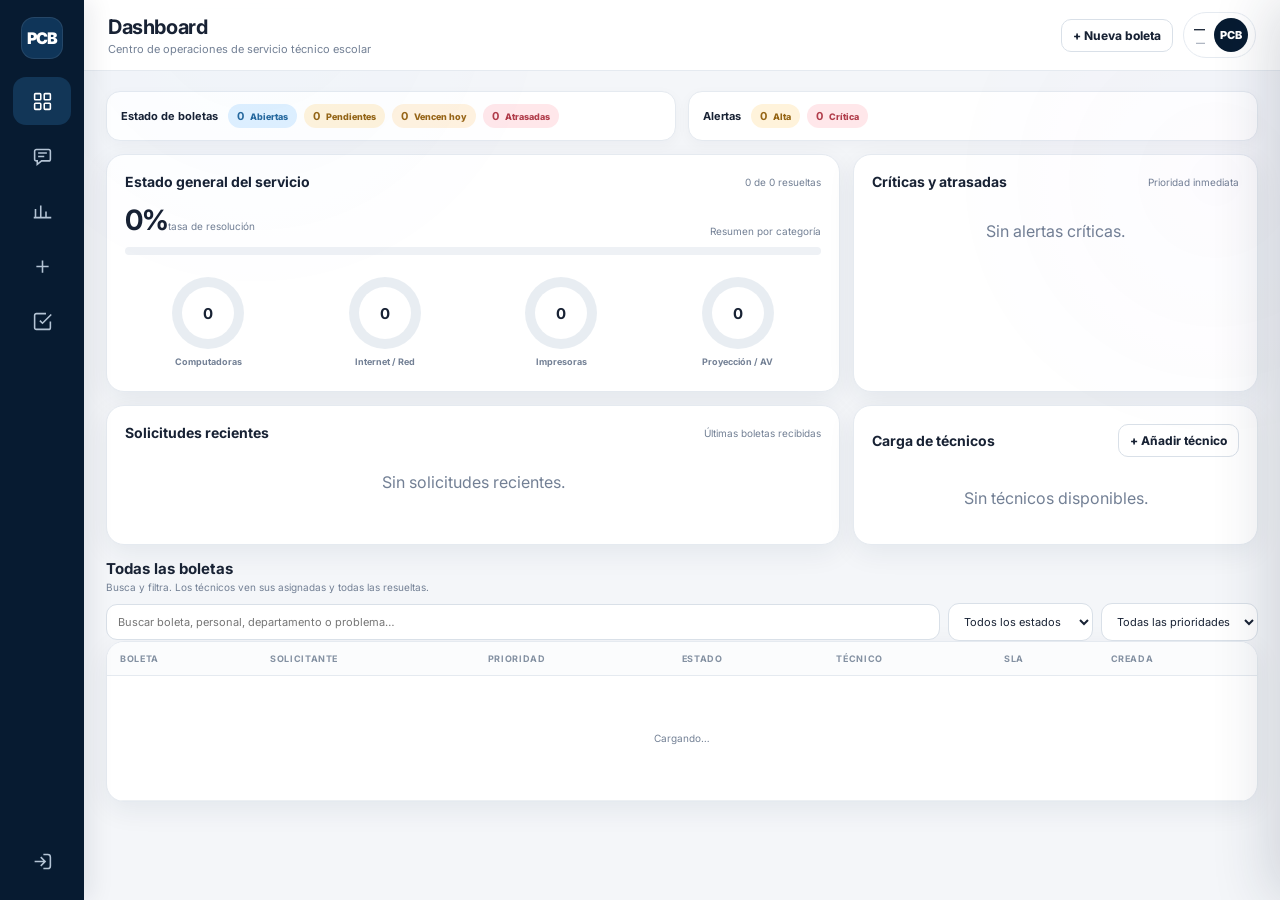
==== commit 14e844b6: "Add files via upload" ====
--- a/app.html
+++ b/app.html
@@ -26,6 +26,9 @@
         </a>
         <a href="index.html" aria-label="Nueva boleta">
           <svg viewBox="0 0 24 24"><path d="M12 5v14M5 12h14"/></svg><span class="nav-label">Nueva boleta</span>
+        </a>
+        <a href="resueltas.html" aria-label="Boletas resueltas">
+          <svg viewBox="0 0 24 24"><path d="M9 11l3 3L22 4"/><path d="M21 12v7a2 2 0 0 1-2 2H5a2 2 0 0 1-2-2V5a2 2 0 0 1 2-2h11"/></svg><span class="nav-label">Boletas resueltas</span>
         </a>
       </nav>
       <div class="sidebar-bottom nav"><button id="logoutBtn" aria-label="Cerrar sesión"><svg viewBox="0 0 24 24"><path d="M10 17l5-5-5-5M15 12H3M13 4h5a3 3 0 0 1 3 3v10a3 3 0 0 1-3 3h-5"/></svg><span class="nav-label">Cerrar sesión</span></button></div>
@@ -77,7 +80,7 @@
 
         <section class="tickets-section" id="tickets">
           <div class="tickets-head">
-            <div><h2 id="ticketsTitle">Todas las boletas</h2><p id="ticketsSubtitle">Busca, filtra y abre una boleta para trabajarla.</p></div>
+            <div><h2 id="ticketsTitle">Todas las boletas</h2><p id="ticketsSubtitle">Busca y filtra. Los técnicos ven sus asignadas y todas las resueltas.</p></div>
           </div>
           <div class="toolbar">
             <div class="search"><input id="searchInput" placeholder="Buscar boleta, personal, departamento o problema…"></div>
